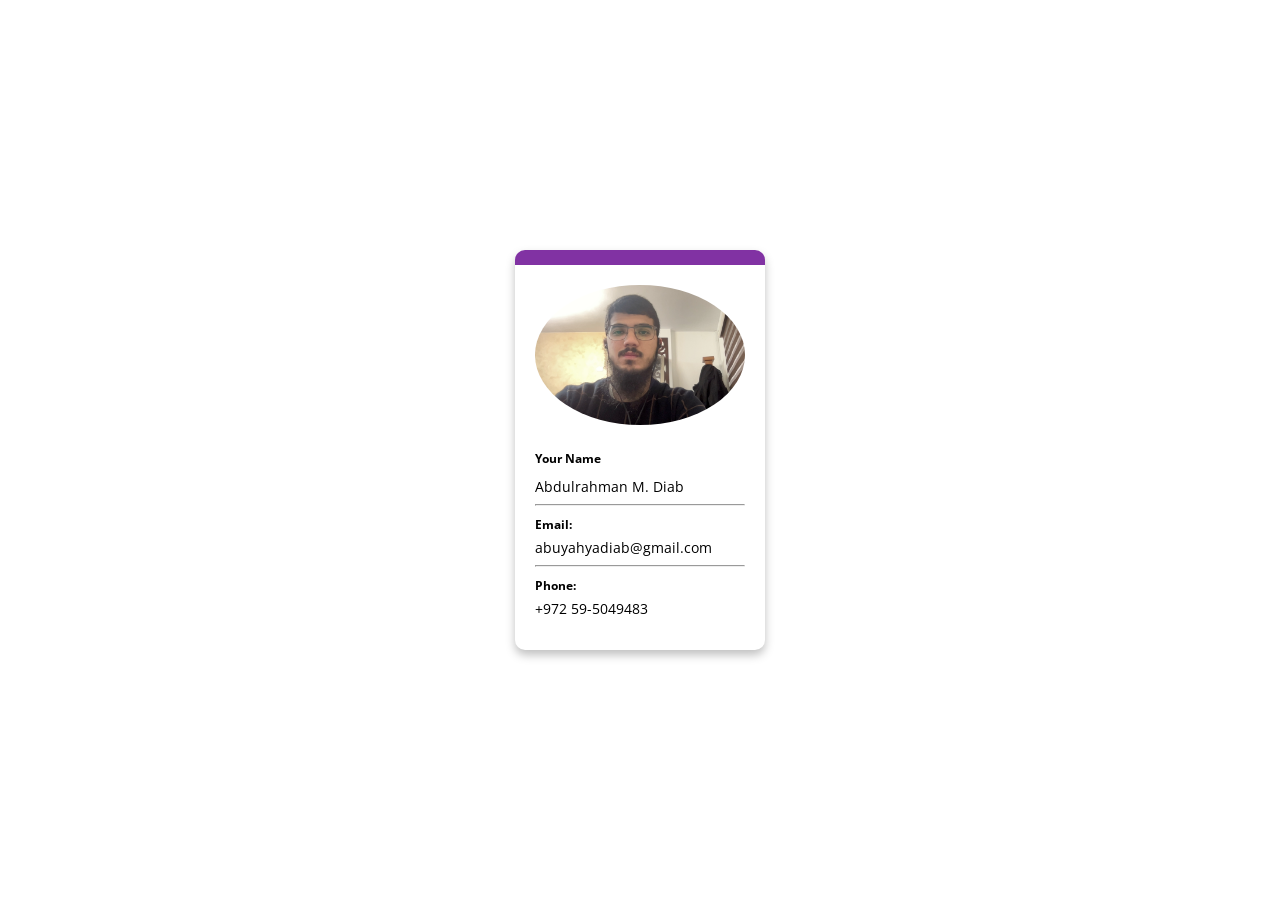
==== Challenge 1/index.html @ 4b1549d2 "edit the folders" ====
<!DOCTYPE html>
<html lang="en">
<head>
  <meta charset="UTF-8">
  <meta http-equiv="X-UA-Compatible" content="IE=edge">
  <meta name="viewport" content="width=device-width, initial-scale=1.0">
  <link rel="stylesheet" href="styles.css">
  <link rel="preconnect" href="https://fonts.googleapis.com">
  <link rel="preconnect" href="https://fonts.gstatic.com" crossorigin>
  <link href="https://fonts.googleapis.com/css2?family=Open+Sans:wght@600&display=swap" rel="stylesheet">
  <title>Document</title>

</head>
<body>
  <!-- <div class="card">
    <img src="Photo on 24-03-2023 at 1.40 PM.jpg" alt="My Image">
    <h3>Name:</h3>
    <br>
    <input class="name" type="text">
    <h3>Email:</h3>
    <br>
    <input class="email" type="email">
    <h3>Phone:</h3>
    <br>
    <input class="phone" type="text">
  </div> -->
  <div class="card">
    <div class="card-image">
      <img src="Photo on 24-03-2023 at 1.40 PM.jpg" alt="Profile picture">
    </div>
    <div class="card-content">
      <p class="name">Your Name</p>
      <p class="value">Abdulrahman M. Diab</p>
      <hr>
      <p class="label">Email:</p>
      <p class="value">abuyahyadiab@gmail.com</p>
      <hr>
      <p class="label">Phone:</p>
      <p class="value">+972 59-5049483</p>
    </div>
  </div>
</body>
</html>
---- Challenge 1/styles.css ----
:root {
    --body_bg:#c5c5c5;
    --primary:#8132a3;
    --light:#eeeeee;
    --white:#ffffff;
    --black:#000000;
}
body {
    margin: 0;
    background-color: var(--white);
}


.card {
    width: 250px;
    height: 400px;
    font-family: 'Open Sans', sans-serif;
    padding: 20px;
    box-sizing: border-box;
    border-radius: 10px;
    box-shadow: 0px 5px 10px rgba(0, 0, 0, 0.25);
    margin: auto;
    position: absolute;
    border-top: 15px solid var(--primary);
    /* background-color: var(--body_bg); */
    top: 0;
    bottom: 0;
    left: 0;
    right: 0;
}

.card-image img {
    width: 100%;
    border-radius: 50%;
}

.card-content {
    margin-top: 20px;   
}

.name {
    font-size: 12px;
    font-weight: bold;
    margin-bottom: 10px;
    color: var(--black);
}

.label {
    font-size: 12px;
    font-weight: bold;
    margin-top: 10px;
    margin-bottom: 5px;
    color: var(--black);

}

.value {
    font-size: 14px;
    margin: 0;
    color: var(--black);

}

hr{
    border-color: var(--light);
}
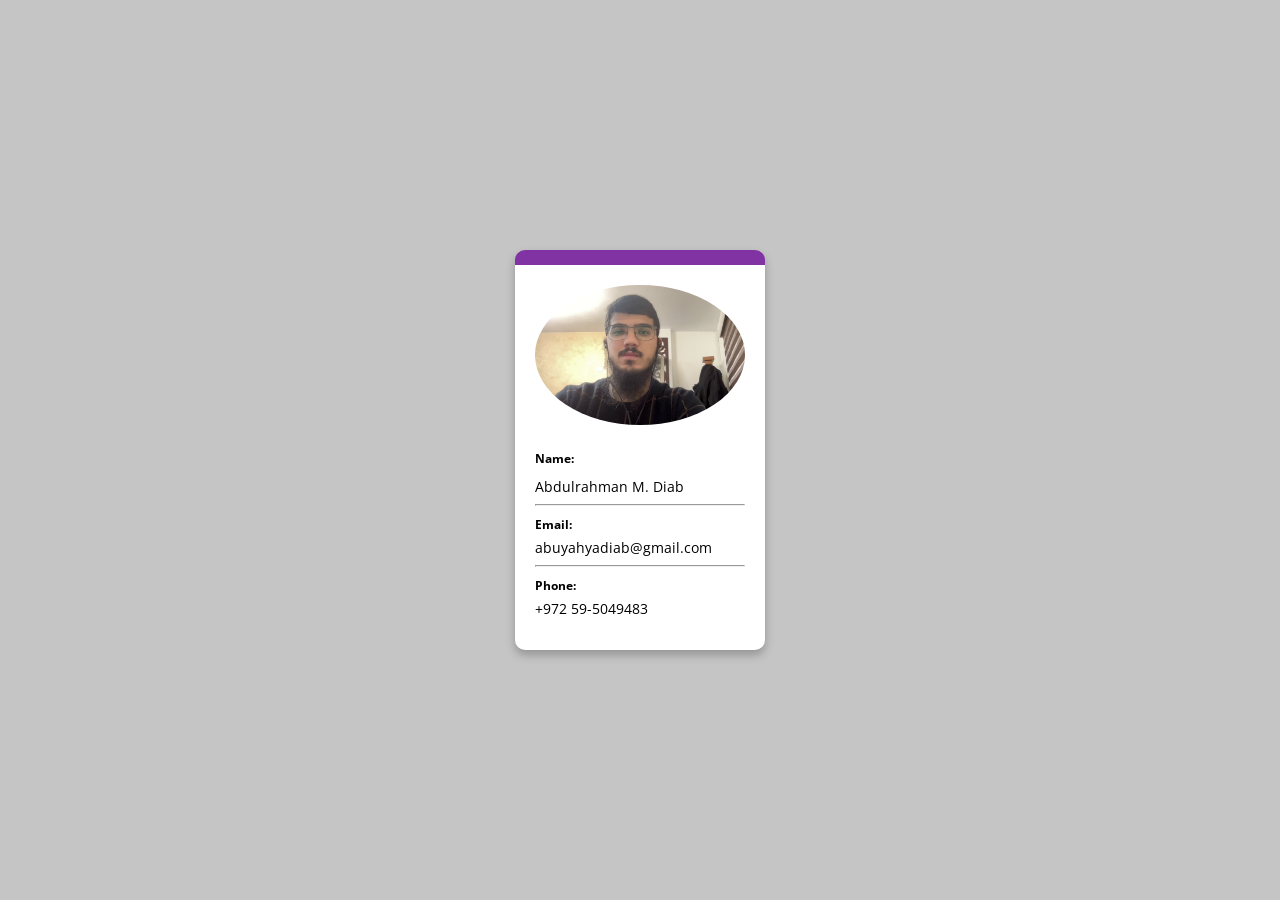
==== commit 3a7337c5: "some editions" ====
--- a/Challenge 1/index.html
+++ b/Challenge 1/index.html
@@ -29,7 +29,7 @@
       <img src="Photo on 24-03-2023 at 1.40 PM.jpg" alt="Profile picture">
     </div>
     <div class="card-content">
-      <p class="name">Your Name</p>
+      <p class="name">Name:</p>
       <p class="value">Abdulrahman M. Diab</p>
       <hr>
       <p class="label">Email:</p>
--- a/Challenge 1/styles.css
+++ b/Challenge 1/styles.css
@@ -7,7 +7,7 @@
 }
 body {
     margin: 0;
-    background-color: var(--white);
+    background-color: var(--body_bg);
 }
 
 
@@ -22,7 +22,7 @@
     margin: auto;
     position: absolute;
     border-top: 15px solid var(--primary);
-    /* background-color: var(--body_bg); */
+    background-color: var(--white);
     top: 0;
     bottom: 0;
     left: 0;
